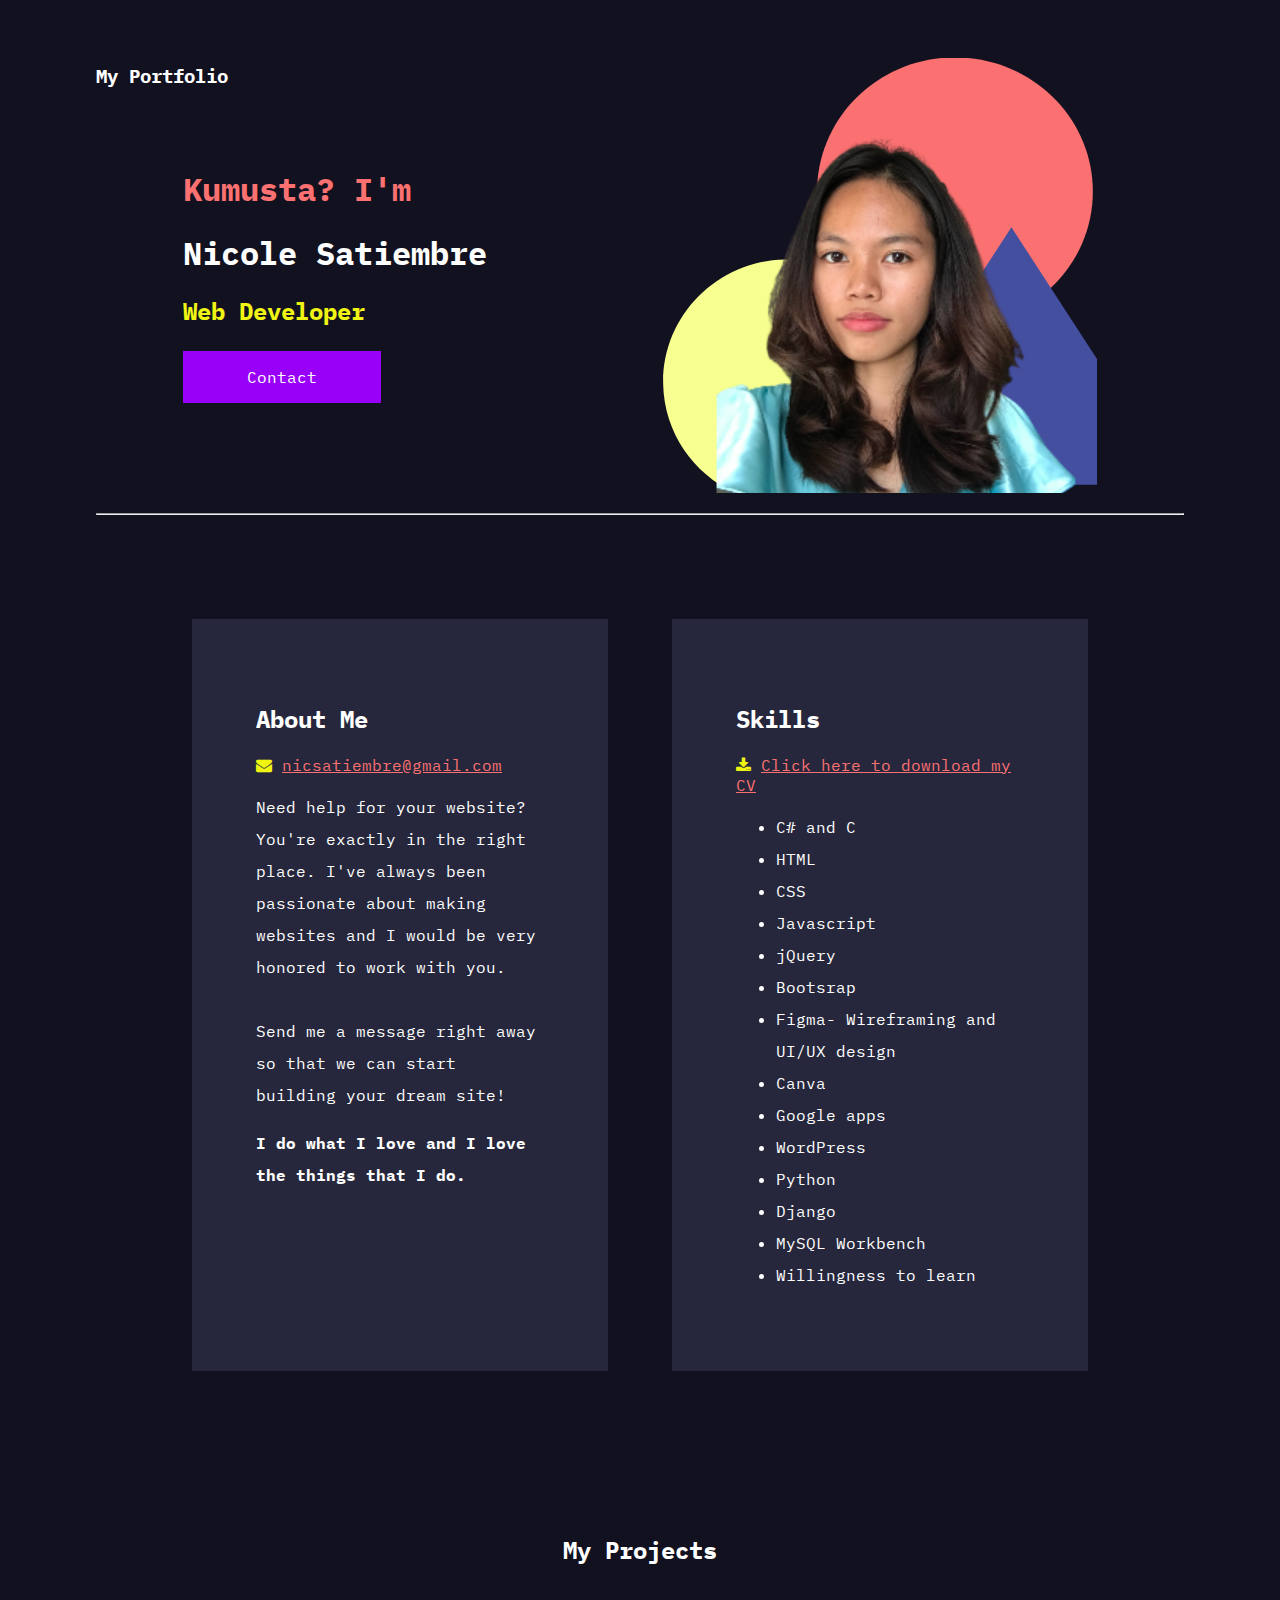
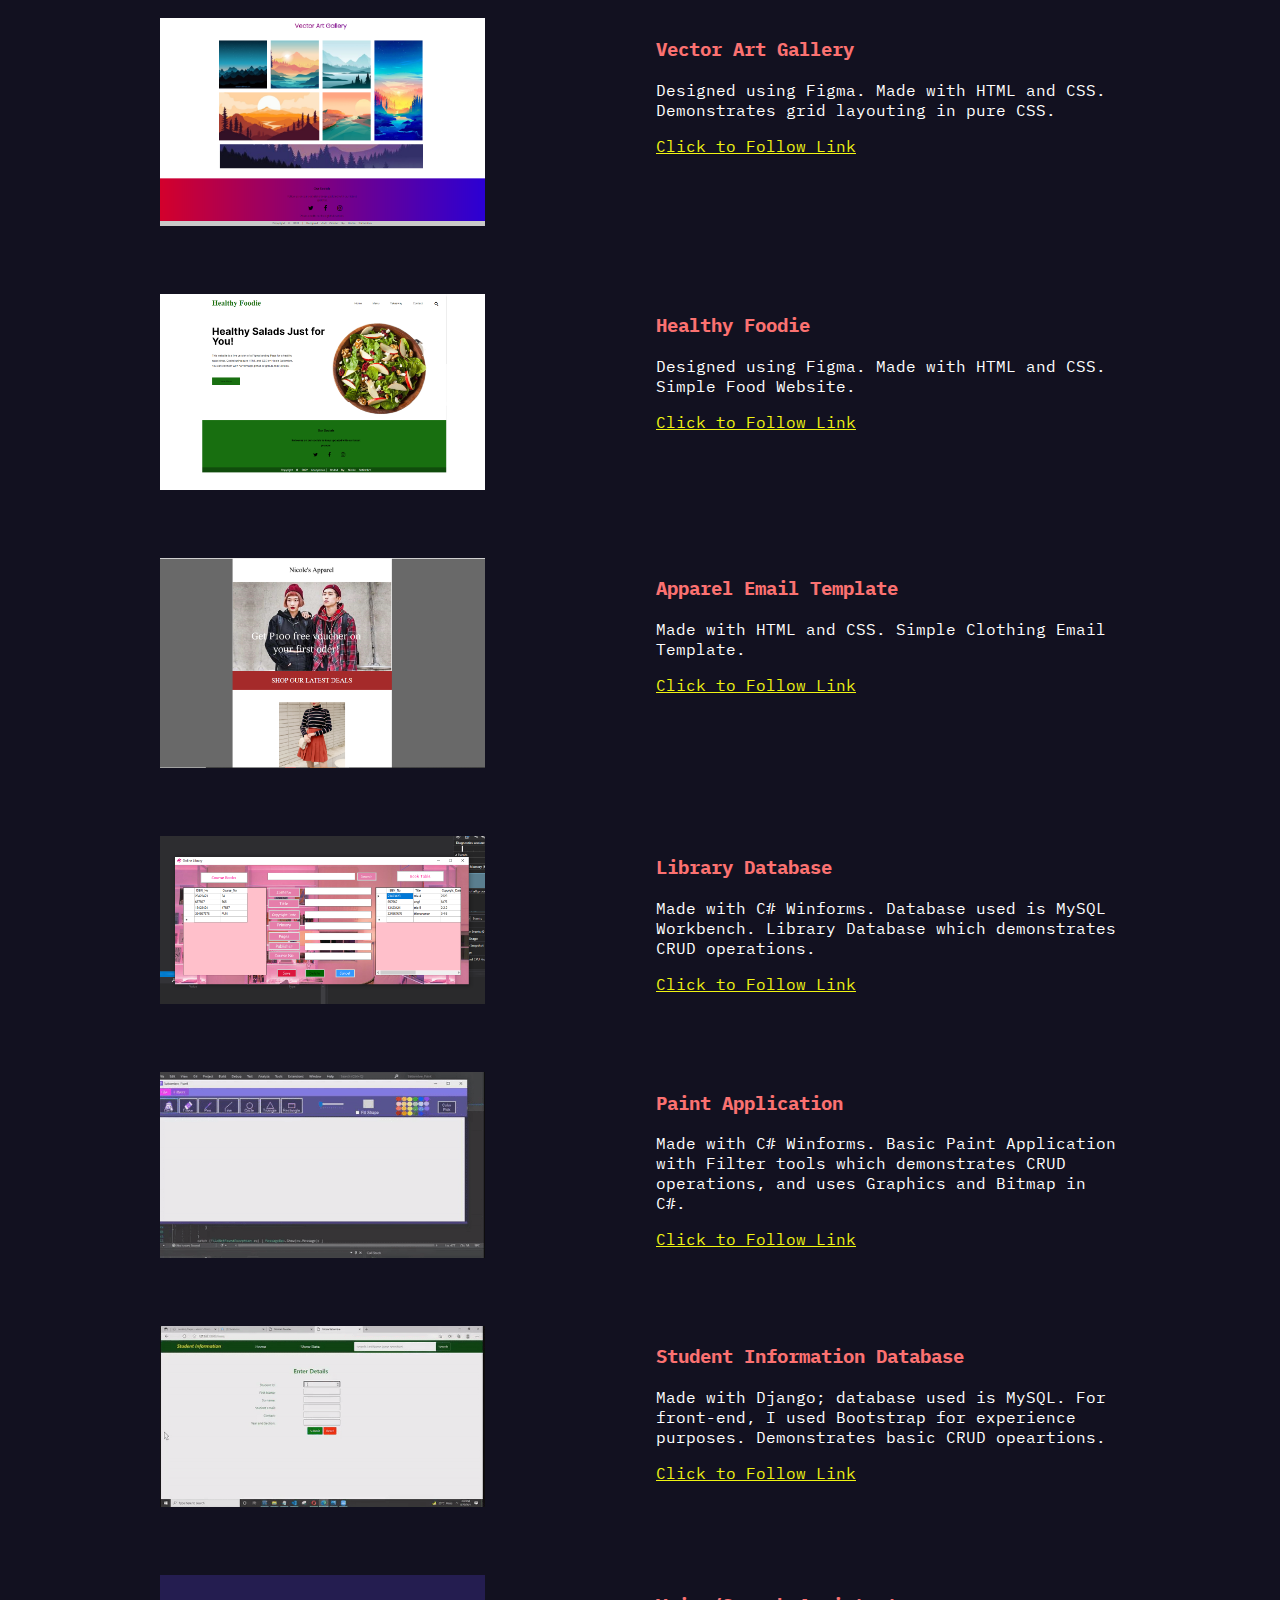
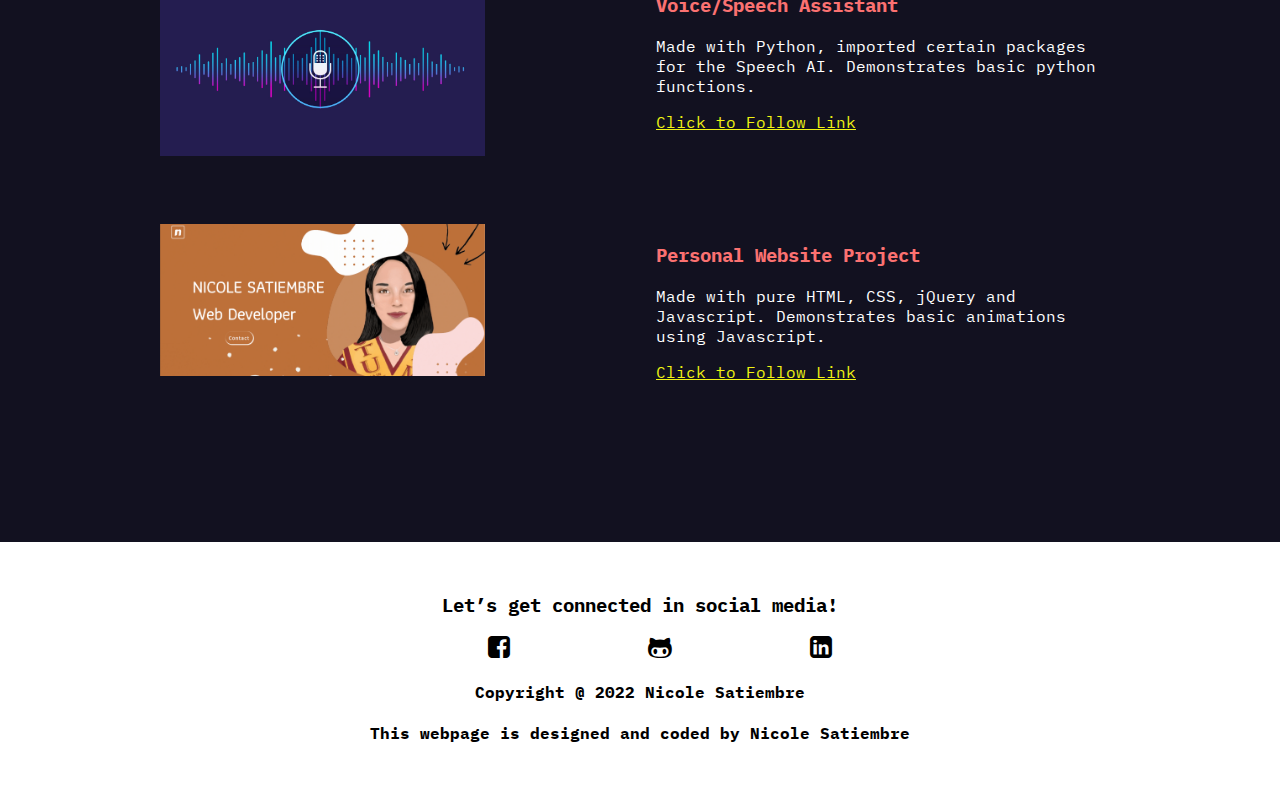
==== index.html @ 4da659b6 "Add files via upload" ====
<!DOCTYPE html>
<html>
    <head>
        <!-- Required meta tags -->
   <meta charset="utf-8">
   <meta name="viewport" content="width=device-width, initial-scale=1">
   <meta http-equiv="Content-Type" content="text/html; charset=utf-8"/>
   <meta http-equiv = "X-UA-Compatible" content = "ie=edge"/>
   <link rel="stylesheet" href="https://cdnjs.cloudflare.com/ajax/libs/font-awesome/4.7.0/css/font-awesome.min.css">
   <link rel="stylesheet" type = "text/css" href="./css/main.css">
   <link rel ="stylesheet" media="screen and (max-width: 900px)" href = "./css/mediumscreen.css">
   <link rel ="stylesheet" media="screen and (max-width: 600px)" href = "./css/smallscreen.css">
   <link rel ="stylesheet" media="screen and (max-width: 400px)" href = "./css/extra_small.css">
   <style>
    @import url('https://fonts.googleapis.com/css2?family=IBM+Plex+Mono:wght@100;200&family=Inter:wght@200&family=Poppins:wght@300&display=swap');
    </style>
   </head>

   <body>
       <!--MAIN CONTAINER-->
    <div class="Main-container">
        <h3>My Portfolio</h3>

        <!--SECTION 1-->
        <div class="section-1">
            <div class="left-container">
                <label>
                    <strong class="Kumusta">Kumusta? I'm<h1 class="name">Nicole Satiembre</h1></strong>
                </label>
                <!--Description-->
                <h2 style="color:#F0F413">Web Developer</h2>
                <br>
                <a href="./html/contact.html" class="contact">Contact</a>
            </div>
            <div class="right-container">
                <img  src="./images/Nicole Satiembre Photo.png" alt="Nicole Satiembre" width="100%">
            </div>
        </div>
        <hr>
       

        <!--SECTION 2-->
        <div class="section-2">
            <div class="about-me">
                <h2><strong>About Me</strong></h2>

                <span class="email">
                <i class="fa fa-envelope" style="color: #F0F413" aria-hidden="true"></i>
                <a href="mailto:nicsatiembre@gmail.com" style="color: #FB7171">nicsatiembre@gmail.com</a>
                </span>

                <p>
                    Need help for your website? You're exactly in the right place. I've always been passionate about making websites and I would be very honored to work with you. 
                    <br><br>Send me a message right away so that we can start building your dream site!

                </p>
                <p style="font-weight: bolder">I do what I love and I love the things that I do.</p>
            </div>
            <div class="skills">
                <h2><strong>Skills</strong></h2>
                <span class="resume-cv">
                    <i class="fa fa-download" aria-hidden="true" style="color: #F0F413"></i>
                    <a href="./Satiembre_Nicole_CV.pdf" download="Satiembre_Nicole_CV" style="color: #FB7171">Click here to download my CV</a>
                </span>
                
                <ul>
                    <li>C# and C</li>
                    <li>HTML</li>
                    <li>CSS</li>
                    <li>Javascript</li>
                    <li>jQuery</li>
                    <li>Bootsrap</li>
                    <li>Figma- Wireframing and UI/UX design</li>
                    <li>Canva</li>
                    <li>Google apps</li>
                    <li>WordPress</li>
                    <li>Python</li>
                    <li>Django</li>
                    <li>MySQL Workbench</li>
                    <li>Willingness to learn</li>
                    
                </ul>
            </div>
        </div>

        <!--My Projects-->
        <h2 style="text-align:center; padding-top: 2em" class="my-projects-title">My Projects</h2>
        <div class="projects">
            
            <!--VECTOR ART GALLERY-->
            <div class="project-container">
                <section><img src="./images/figma to html 3.PNG" alt="Vector Art Gallery" width="70%"></section>
                <section>
                    <h3 style="color: #FB7171">Vector Art Gallery</h3>
                    <p>Designed using Figma. Made with HTML and CSS. Demonstrates grid layouting in pure CSS.</p>
                    <span><a  style="color: #F0F413" href ="https://lenikki.github.io/Vector.github.io/">Click to Follow Link</a></span>
                </section>
            </div>

             <!--HEALTHY FOODIE-->
             <div class="project-container">
                <section><img src="./images/figma to html 2.jpg" alt="Healthy Foodie" width="70%"></section>
                <section>
                    <h3 style="color: #FB7171">Healthy Foodie</h3>
                    <p>Designed using Figma. Made with HTML and CSS. Simple Food Website.</p>
                    <span><a  style="color: #F0F413" href ="https://lenikki.github.io/Healthy-Foodie/">Click to Follow Link</a></span>
                </section>
            </div>

             <!--Apparel-->
             <div class="project-container">
                <section><img src="./images/apparelpic.PNG" alt="Apparel Email Template" width="70%"></section>
                <section>
                    <h3 style="color: #FB7171">Apparel Email Template</h3>
                    <p>Made with HTML and CSS. Simple Clothing Email Template.</p>
                    <span><a  style="color: #F0F413" href ="https://github.com/LeNikki/Apparel-Email-Template">Click to Follow Link</a></span>
                </section>
            </div>

            <!--Library Database-->
            <div class="project-container">
                <section><img src="./images/bookDBpic.PNG" alt="Library Database C#" width="70%"></section>
                <section>
                    <h3 style="color: #FB7171">Library Database</h3>
                    <p>Made with C# Winforms. Database used is MySQL Workbench. Library Database which demonstrates CRUD operations.</p>
                    <span><a  style="color: #F0F413" href ="https://github.com/LeNikki/Library-Database">Click to Follow Link</a></span>
                </section>
            </div>

            <!--Paint App-->
            <div class="project-container">
                <section><img src="./images/paint.gif" alt="Paint Application C#" width="70%"></section>
                <section>
                    <h3 style="color: #FB7171">Paint Application</h3>
                    <p>Made with C# Winforms. Basic Paint Application with Filter tools which demonstrates CRUD operations, and uses Graphics and Bitmap in C#.</p>
                    <span><a  style="color: #F0F413" href ="https://github.com/LeNikki/Library-Database">Click to Follow Link</a></span>
                </section>
            </div>

             <!--Student Info-->
             <div class="project-container">
                <section><img src="./images/student.gif" alt="Student Info django" width="70%"></section>
                <section>
                    <h3 style="color: #FB7171">Student Information Database</h3>
                    <p>Made with Django; database used is MySQL. For front-end, I used Bootstrap for experience purposes. Demonstrates basic CRUD opeartions.</p>
                    <span><a  style="color: #F0F413" href ="https://github.com/LeNikki/Student-Information-Database">Click to Follow Link</a></span>
                </section>
            </div>

             <!--Voice Assistant-->
             <div class="project-container">
                <section><img src="./images/voice.jpeg" alt="Voice/Speech Assitant" width="70%"></section>
                <section>
                    <h3 style="color: #FB7171">Voice/Speech Assistant</h3>
                    <p>Made with Python, imported certain packages for the Speech AI. Demonstrates basic python functions.</p>
                    <span><a  style="color: #F0F413" href ="https://github.com/LeNikki/Speech-Assistant">Click to Follow Link</a></span>
                </section>
            </div>

             <!--Personal Web 2-->
             <div class="project-container">
                <section><img src="./images/PersonalWeb2.PNG" alt="Personal Web 2" width="70%"></section>
                <section>
                    <h3 style="color: #FB7171">Personal Website Project</h3>
                    <p>Made with pure HTML, CSS, jQuery and Javascript. Demonstrates basic animations using Javascript.</p>
                    <span><a  style="color: #F0F413" href ="https://lenikki.github.io/PersonalWeb2/">Click to Follow Link</a></span>
                </section>
            </div>


           
            

        </div>
    </div>

        

        <!--FOOTER -->
        <footer>
            <div class="footer-container">
                <h3><strong style ="color:black">Let’s get connected in social media!</strong></h3>

                <ul>
                    <li><a href="https://www.facebook.com/LeNikki01234"><i class="fa fa-facebook-square" aria-hidden="true"></i></a></li>
                    <li><a href="https://github.com/LeNikki"><i class="fa fa-github-alt" aria-hidden="true"></i></a></li>
                    <li><a href="https://www.linkedin.com/in/nicole-satiembre-04a3b11b1"><i class="fa fa-linkedin-square" aria-hidden="true"></i></a></li>
                </ul>
                <span><h4>Copyright @ 2022 Nicole Satiembre</h4>
                    <h4>This webpage is designed and coded by Nicole Satiembre</h4>
                </span>
                    
            </div>
    </footer>
   </body>

   
</html>
---- css/main.css ----
*{
    font-family:IBM Plex Mono;
   color:white;
}
body{
    background-color: #121120;
    margin:0;
    padding: 0;
}
.Main-container{
  margin: 4em 6em;
  padding-bottom: 4em;
}
.label{
    margin-top: 4em;
}
.Kumusta{
    font-size: clamp(32px, 1.5vw, 36px);
    color:#FB7171;
}
.name{
    font-size: clamp(32px, 2vw, 38px);
}
.contact{
    background-color: #9900F8;
    padding: 1em 4em;
    text-decoration: none;
}
.contact:hover{
    background-color: white;
    color:#9900F8;
}

/*CONTACT PAGE*/
.home{
    
    margin: 2em;
    width: 8em;
    background-color: #9900F8;
    padding: 1em 4em;
    text-decoration: none;
}
.home:hover{
    background-color: white;
    color:#9900F8;
}

/*Section 1*/
.section-1{
    height: 342px;
    display: flex;
    flex-direction: row;
   justify-content: space-around;
   align-items: center;
}
hr{
    margin-top: 4em;
}

/*SECTION 2*/

.section-2{
    display: grid;
    grid-template-columns: repeat(2, 2fr);
    gap:4em;
   padding: 6em;
}
.about-me{
    background-color:#26273C ;
    padding: 4em;
}
.about-me p{
    line-height: 2em;
}

.skills{
    background-color:#26273C ;
    padding: 4em;
}

.skills ul li{
    line-height: 2em;
}

/*PROECTS*/
.projects{
    padding: 0 4em;
}
.project-container{
    display: grid;
    grid-template-columns: repeat(2, 2fr);
    gap: 2em;
    padding: 2em 0;
}

/*FOOTER*/
footer{
  left: 0;
  bottom: 0;
  width: 100%;
  height: auto;
  background-color: rgba(255, 255, 255);
  padding: 2em 0;
  text-align: center;
}
.footer-container span h4{
    color:black;
}

.footer-container ul li{
    list-style: none;
    display: inline-block;
    margin: 0 4em;
    color:black;
}

.footer-container ul li a i:hover{
    color:#9900F8;
}
.footer-container ul li a i{
    color:black;
    font-size: clamp(24px, 2vw, 32px);
}
---- css/mediumscreen.css ----
@media  screen and (max-width:900px){
/*SECTION 1*/
.section-1{
   height: auto;
   display: grid;
   grid-template-rows: 1fr 1fr;
}
/*SECTION 2*/

.section-2{
    margin-top: 5em;
    grid-template-columns: 2fr;
    grid-template-rows: repeat(2, auto);
}

/*PROECTS*/
.projects{
    padding: 0 0;
    text-align: center;
}

.project-container{
    display: block;
}
}
---- css/smallscreen.css ----
@media screen and (max-width: 600px){
   
    /*Section 1*/

    .section-1{
        row-gap: 2em;
    }
    /*SECTION 2*/

    .section-2{
        padding: 0 0;
    }
    .about-me{
        padding: 2em;
    }
    .skills{
        padding: 2em;
    }

    /*PROJECTS*/
    .projects{
        padding: 0 0;
    }
    .project-container Section img{
        width: 100%;
    }
    .my-projects-title{
       text-align: center;
    }
    
    /*Footer*/
    footer{
      margin-right: 0;
    }

    .footer-container ul li{
        margin: 0 2em;
    }
}
---- css/extra_small.css ----
@media screen and (max-width: 400px){
    .Main-container{
        margin: 4em 1.5em;
        padding-bottom: 4em;
      }

    .section-2{
        grid-template-columns: 1fr;
    }
}
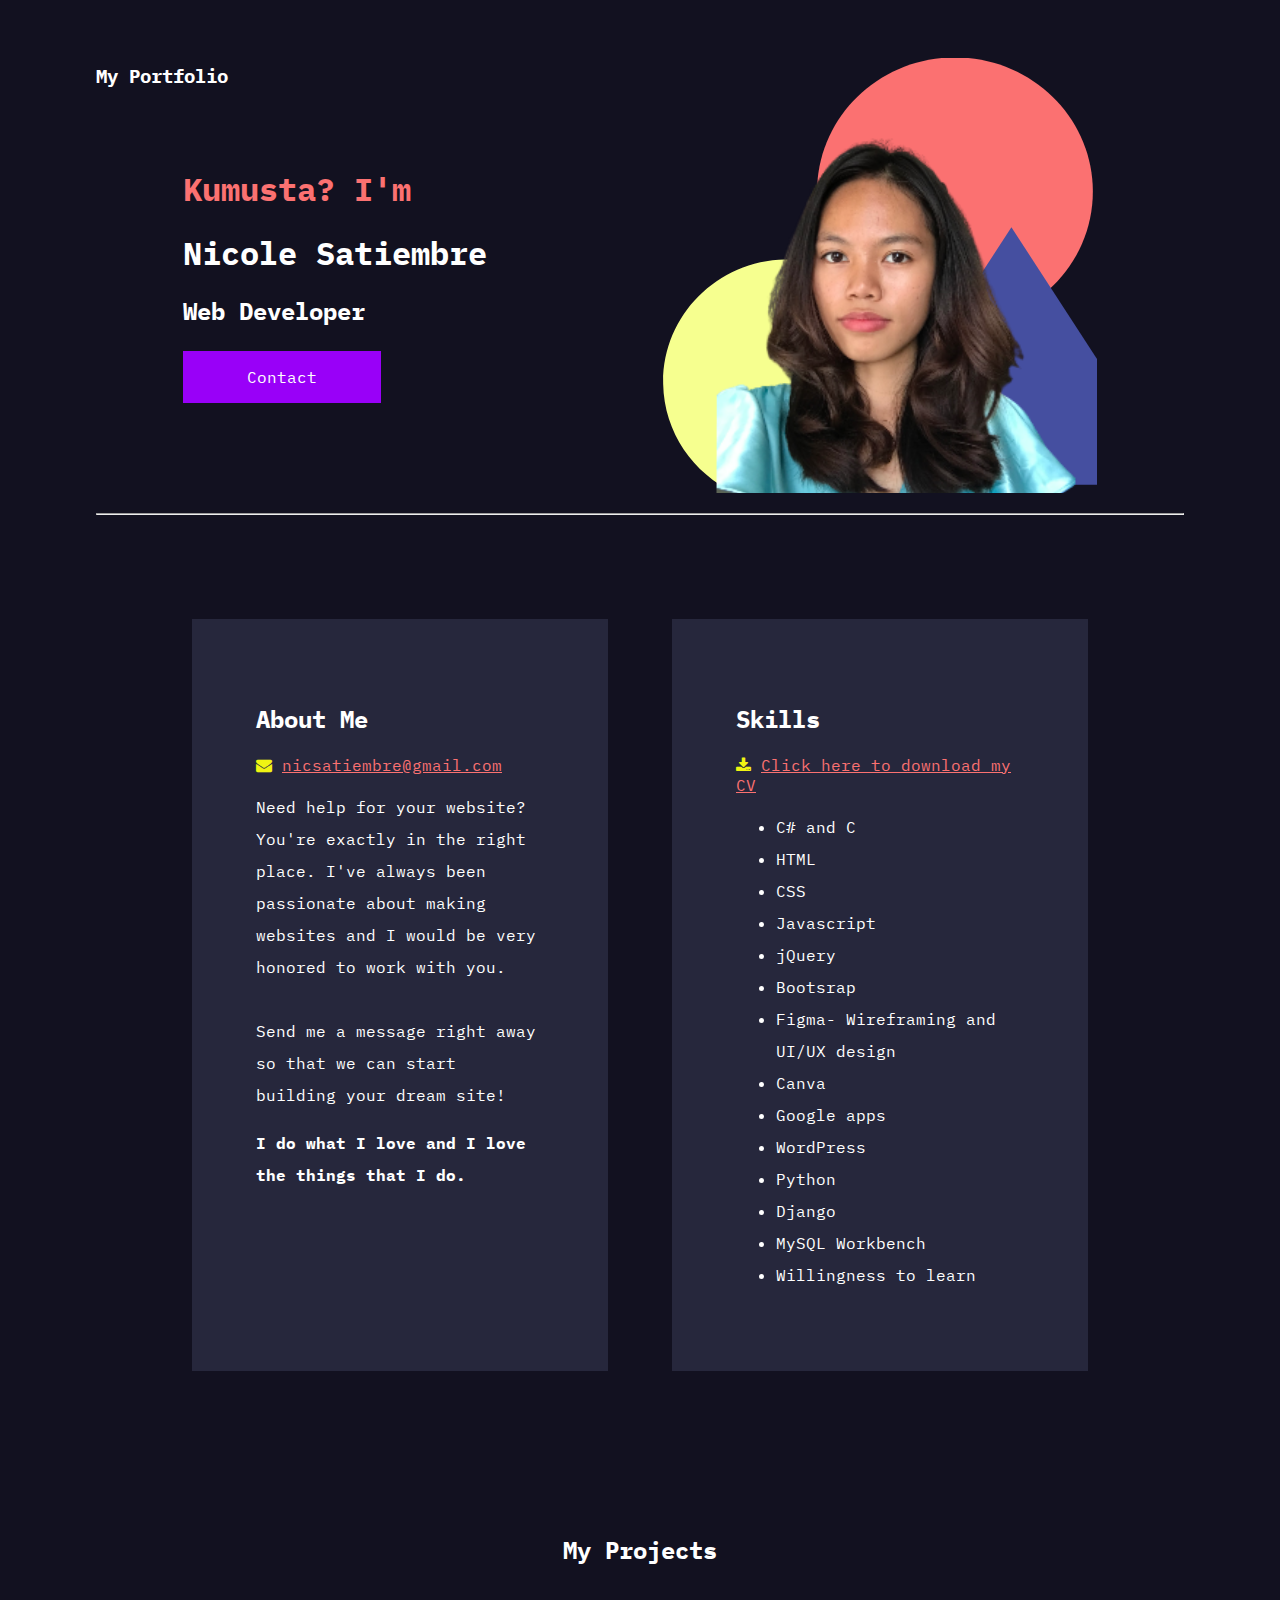
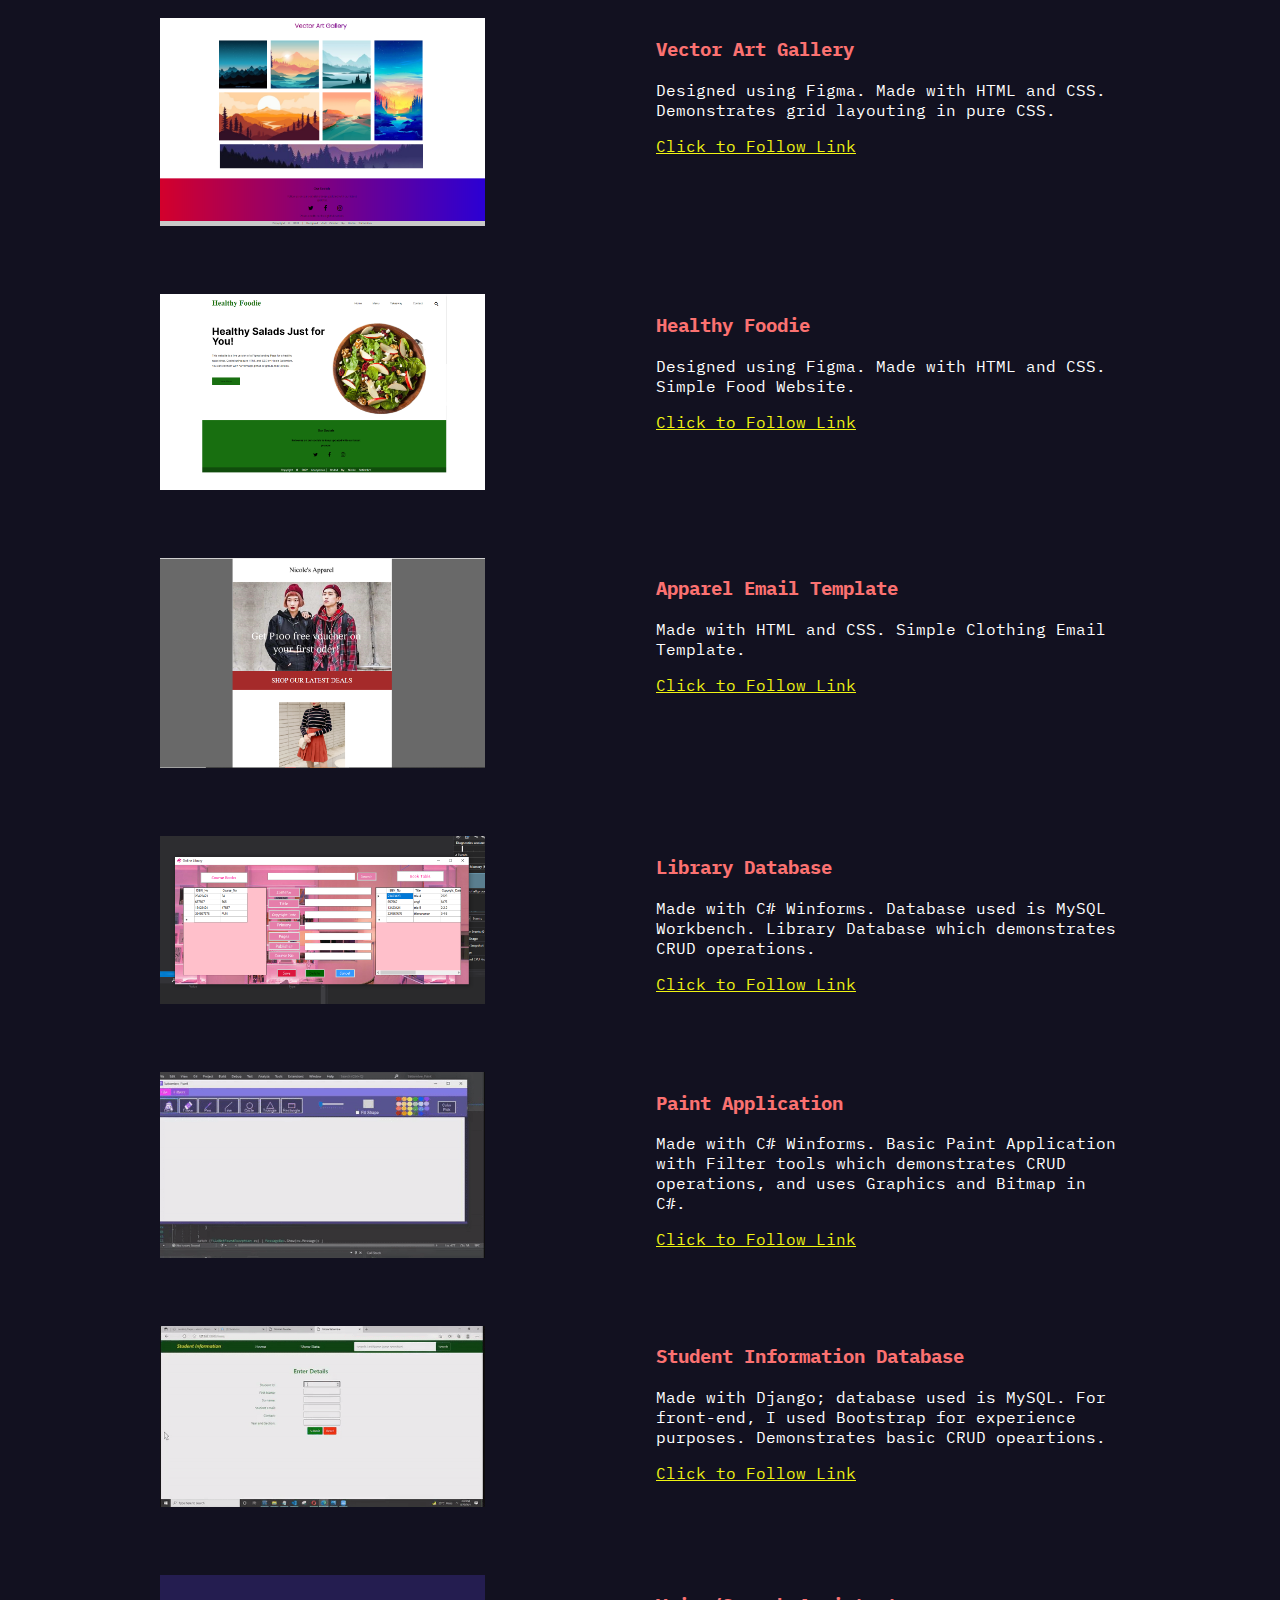
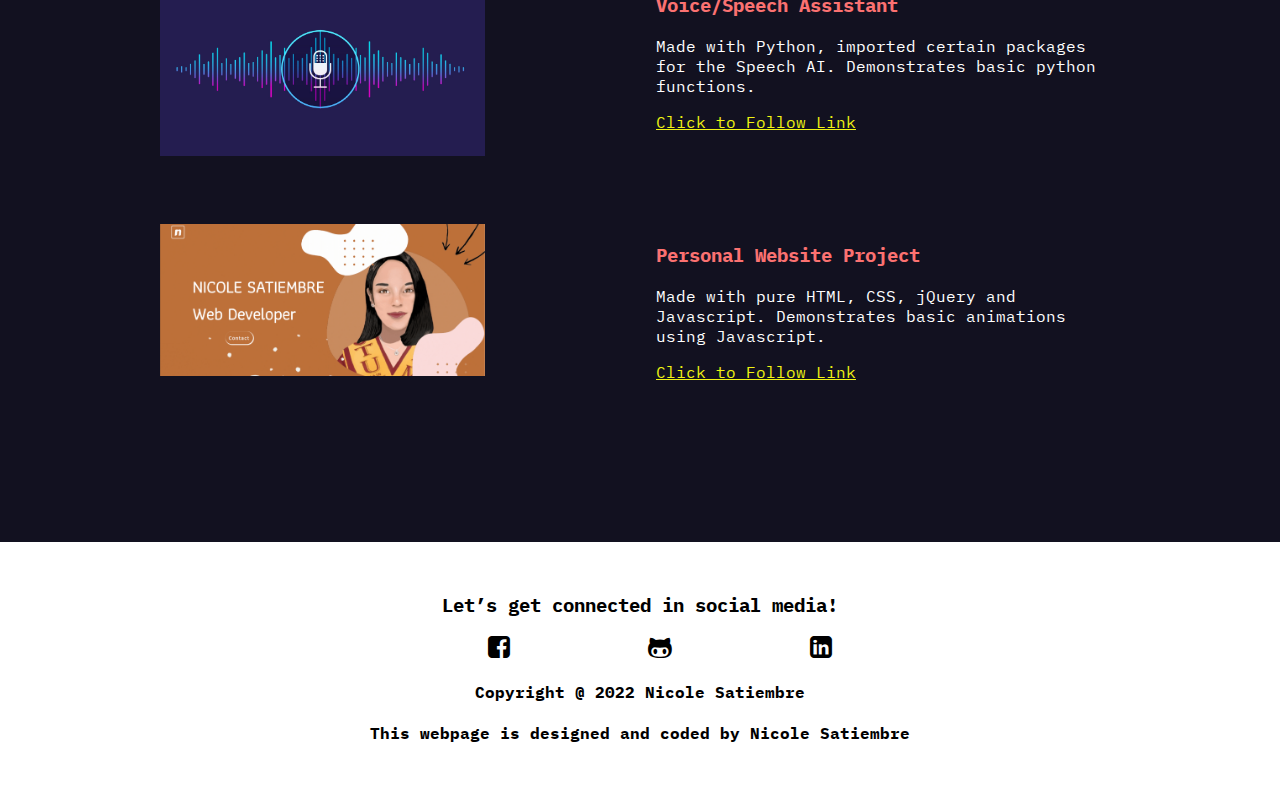
==== commit e5ca7644: "Update index.html" ====
--- a/index.html
+++ b/index.html
@@ -28,7 +28,7 @@
                     <strong class="Kumusta">Kumusta? I'm<h1 class="name">Nicole Satiembre</h1></strong>
                 </label>
                 <!--Description-->
-                <h2 style="color:#F0F413">Web Developer</h2>
+                <h2 class ="web-dev" >Web Developer</h2>
                 <br>
                 <a href="./html/contact.html" class="contact">Contact</a>
             </div>
@@ -195,4 +195,4 @@
    </body>
 
    
-</html>+</html>
--- a/css/extra_small.css
+++ b/css/extra_small.css
@@ -5,6 +5,9 @@
       }
 
     .section-2{
-        grid-template-columns: 1fr;
+
+        grid-template-columns: repeat(1,0.8fr);
+        
     }
-}+    
+}
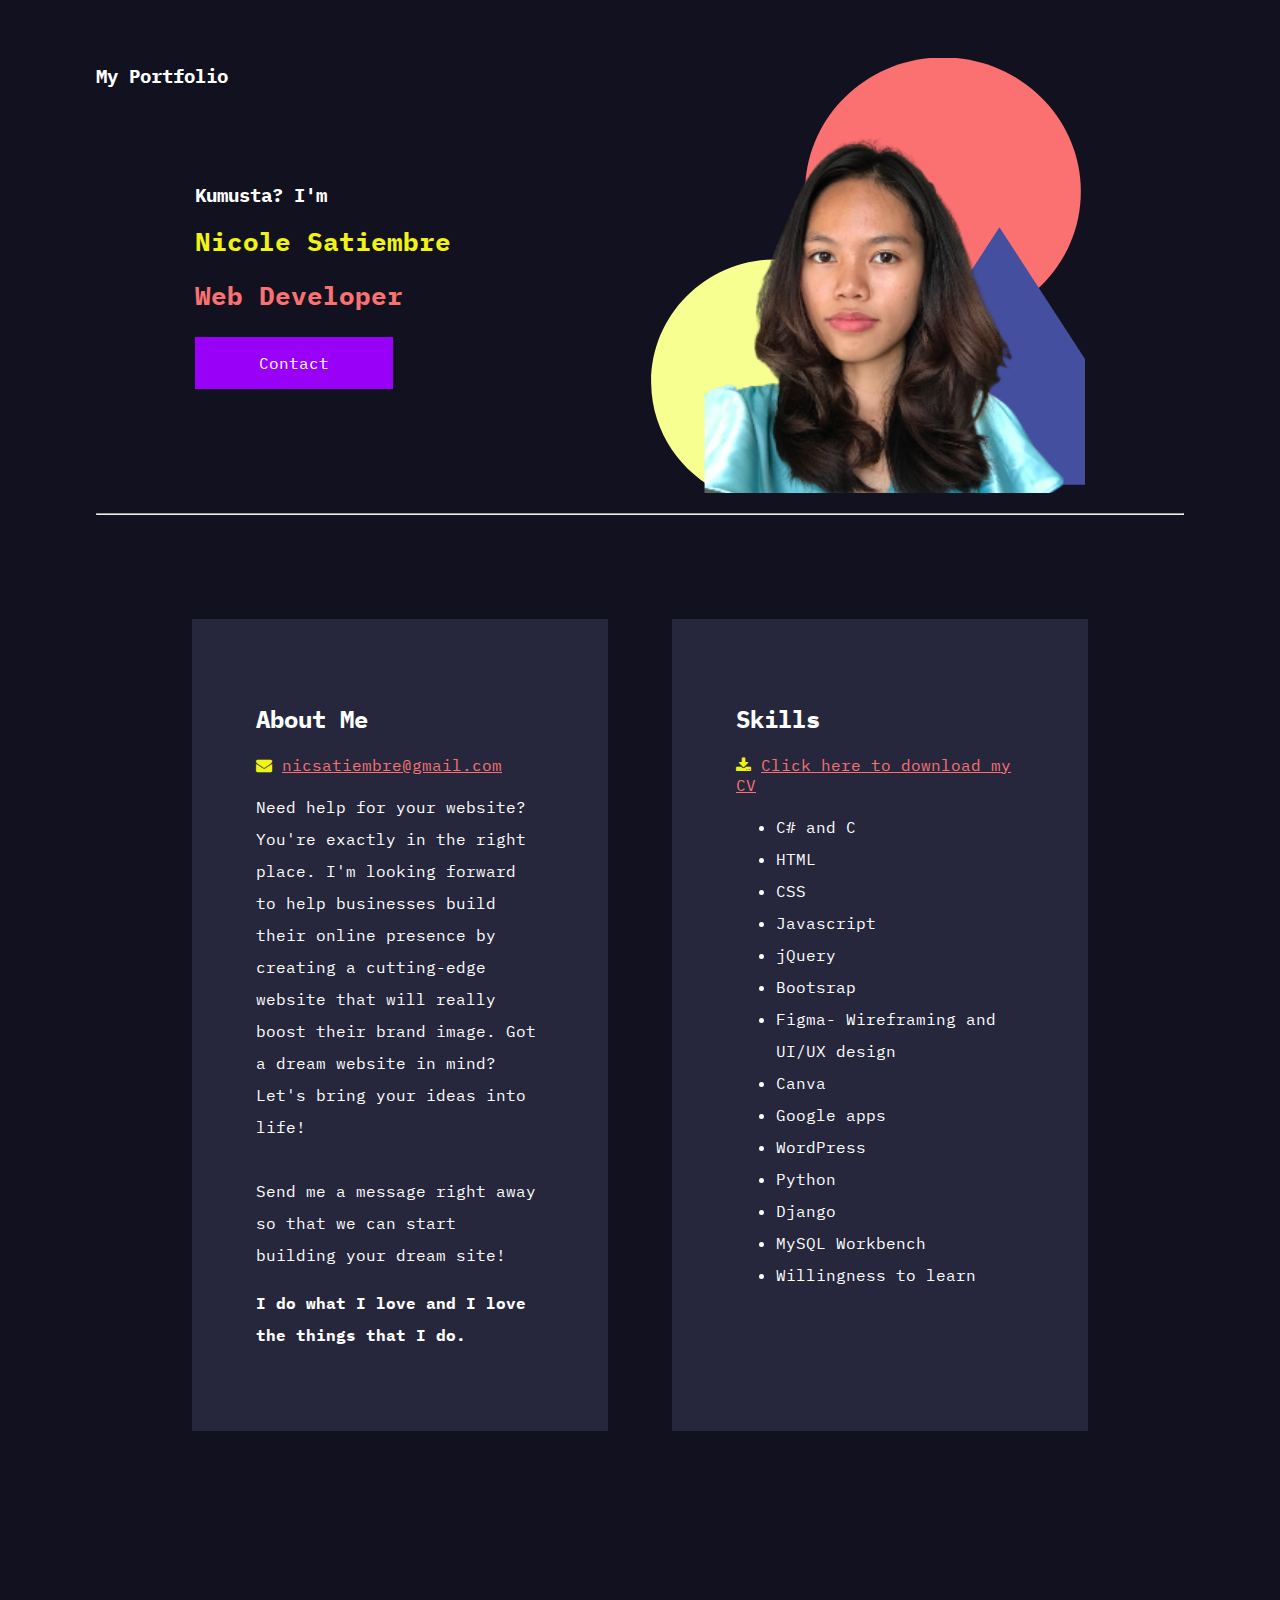
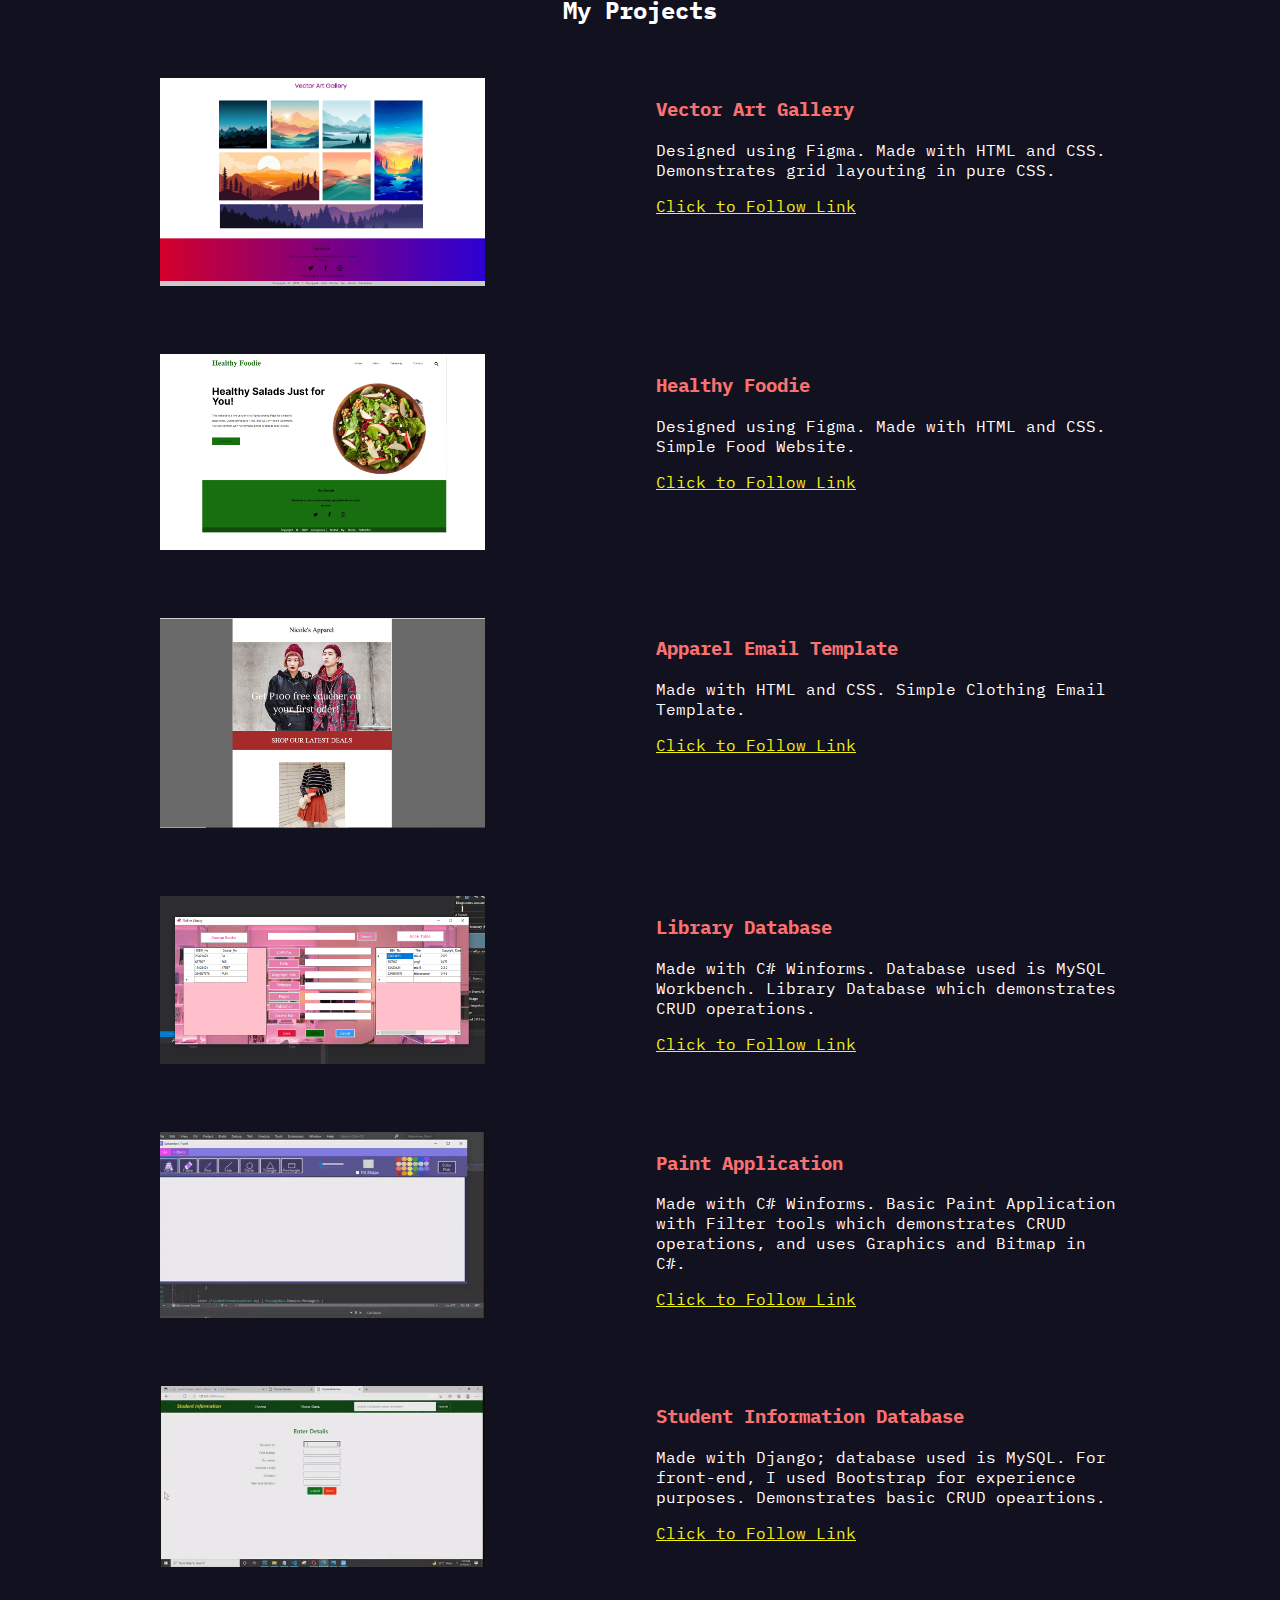
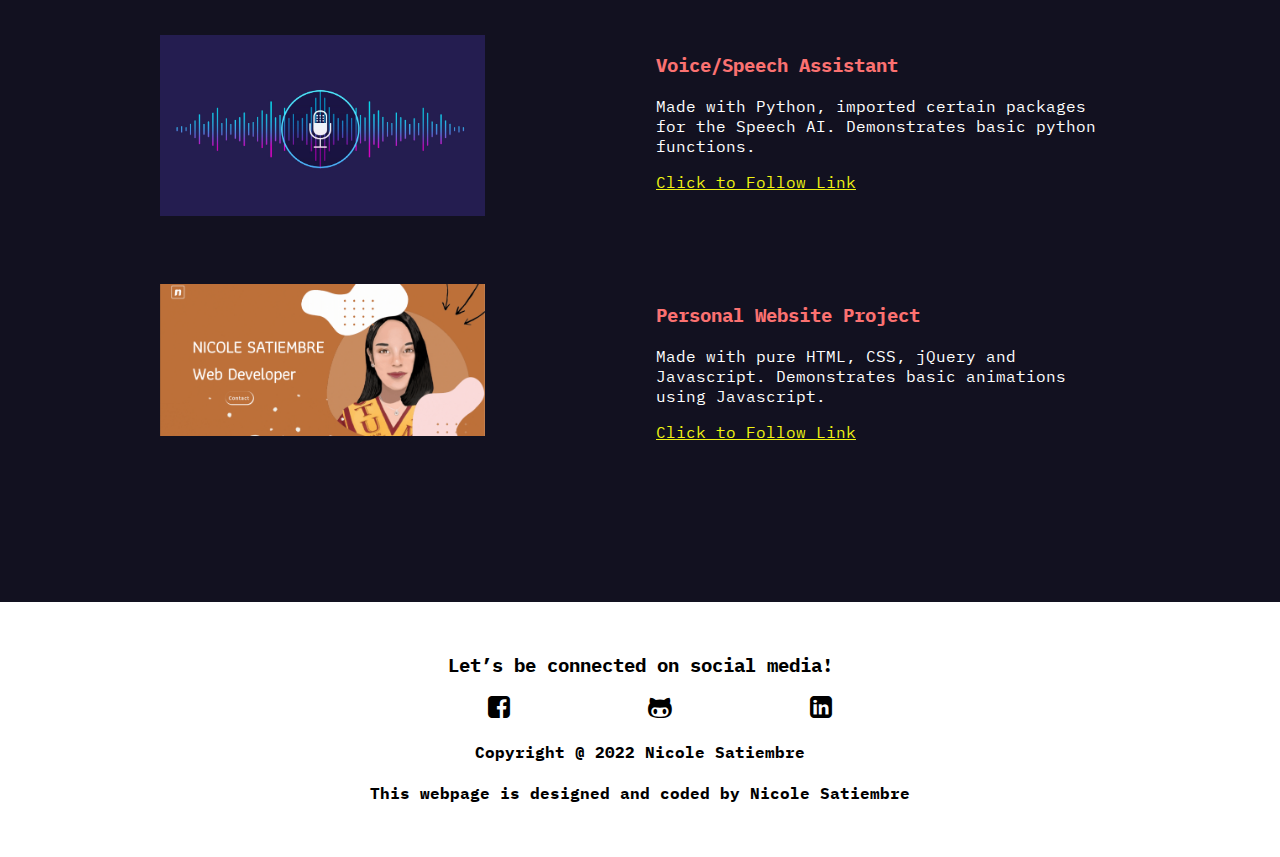
==== commit 33f625ca: "Update index.html" ====
--- a/index.html
+++ b/index.html
@@ -50,7 +50,11 @@
                 </span>
 
                 <p>
-                    Need help for your website? You're exactly in the right place. I've always been passionate about making websites and I would be very honored to work with you. 
+                    Need help for your website? You're exactly in the right place.
+                    I'm looking forward to help businesses build their online presence
+                    by creating a cutting-edge website that will really boost
+                    their brand image. Got a dream website in mind? 
+                    Let's bring your ideas into life!
                     <br><br>Send me a message right away so that we can start building your dream site!
 
                 </p>
@@ -179,7 +183,7 @@
         <!--FOOTER -->
         <footer>
             <div class="footer-container">
-                <h3><strong style ="color:black">Let’s get connected in social media!</strong></h3>
+                <h3><strong style ="color:black">Let’s be connected on social media!</strong></h3>
 
                 <ul>
                     <li><a href="https://www.facebook.com/LeNikki01234"><i class="fa fa-facebook-square" aria-hidden="true"></i></a></li>
--- a/css/main.css
+++ b/css/main.css
@@ -15,11 +15,17 @@
     margin-top: 4em;
 }
 .Kumusta{
-    font-size: clamp(32px, 1.5vw, 36px);
-    color:#FB7171;
+    font-size: clamp(18px, 1.5vw, 36px);
+   
 }
 .name{
-    font-size: clamp(32px, 2vw, 38px);
+    font-size: clamp(18px, 2vw, 38px);
+    color:#F0F413;
+}
+/*new*/
+.web-dev{
+    font-size: clamp(18px, 2vw, 38px);
+    color: #FB7171;
 }
 .contact{
     background-color: #9900F8;
@@ -29,6 +35,13 @@
 .contact:hover{
     background-color: white;
     color:#9900F8;
+}
+
+/*form
+width="60%" height="720px"*/
+.form{
+    width:96vw;
+    height:95vh;
 }
 
 /*CONTACT PAGE*/
@@ -120,4 +133,4 @@
 .footer-container ul li a i{
     color:black;
     font-size: clamp(24px, 2vw, 32px);
-}+}
--- a/css/smallscreen.css
+++ b/css/smallscreen.css
@@ -1,6 +1,11 @@
 @media screen and (max-width: 600px){
+    .Main-container{
+        margin: 2em 1em;
+        padding-bottom: 4em;
+      }
    
-    /*Section 1*/
+   
+   /*Section 1*/
 
     .section-1{
         row-gap: 2em;
@@ -36,4 +41,4 @@
     .footer-container ul li{
         margin: 0 2em;
     }
-}+}
--- a/css/extra_small.css
+++ b/css/extra_small.css
@@ -1,6 +1,6 @@
 @media screen and (max-width: 400px){
     .Main-container{
-        margin: 4em 1.5em;
+        margin: 2em 1em;
         padding-bottom: 4em;
       }
 
@@ -9,5 +9,11 @@
         grid-template-columns: repeat(1,0.8fr);
         
     }
+    .about-me{
+        padding: 1em;
+    }
+    .skills{
+        padding: 1em;
+    }
     
 }
